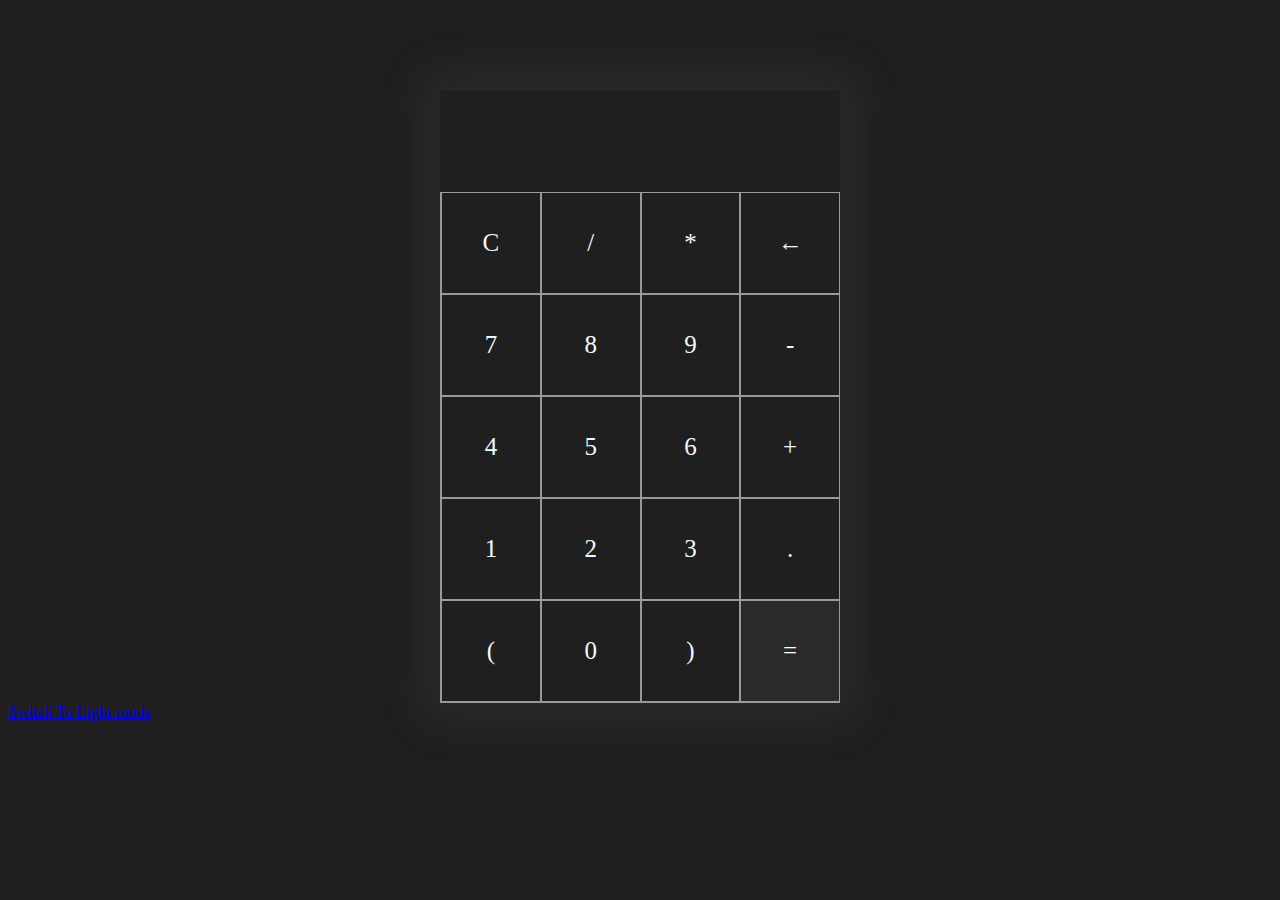
==== Index Dark mode.html @ a716e0d7 "Add files via upload" ====
<html lang="en">
<head>
    <meta charset="UTF-8">
    <meta name="viewport" content="width=device-width, initial-scale=1.0">
    <title>Web Calculator</title>
    <link rel="stylesheet" href="assets\css\Dark mode.css">
    <link rel="icon" type="image/x-icon" href="assets\Favicon.png">
</head>
<body>
    <section>
        <div class="container">
            <div id="display"></div>
            <div class="buttons">
                <div class="button">C</div>
                <div class="button">/</div>
                <div class="button">*</div>
                <div class="button">&larr;</div>
                <div class="button">7</div>
                <div class="button">8</div>
                <div class="button">9</div>
                <div class="button">-</div>
                <div class="button">4</div>
                <div class="button">5</div>
                <div class="button">6</div>
                <div class="button">+</div>
                <div class="button">1</div>
                <div class="button">2</div>
                <div class="button">3</div>
                <div class="button">.</div>
                <div class="button">(</div>
                <div class="button">0</div>
                <div class="button">)</div>
                <div id="equal" class="button">=</div>
            </div>
        </div>
    </section>
    <a href="index.html">Switch To Light mode</a>
    <script src="assets\js\index.js"></script>
</body>
</html>
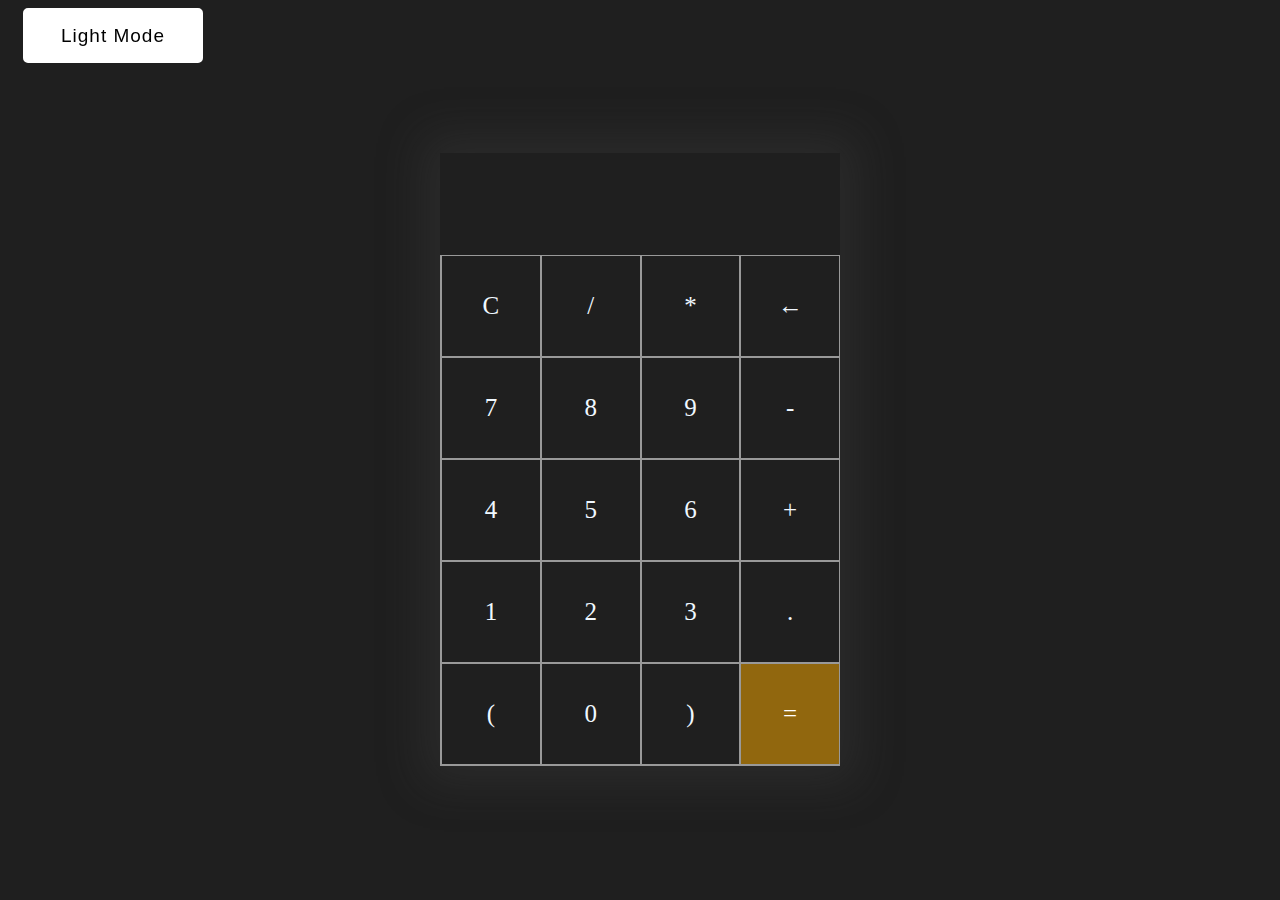
==== commit 3f3e8df2: "Add files via upload" ====
--- a/Index Dark mode.html
+++ b/Index Dark mode.html
@@ -7,6 +7,7 @@
     <link rel="icon" type="image/x-icon" href="assets\Favicon.png">
 </head>
 <body>
+    <span><a href="index.html"></a></span>
     <section>
         <div class="container">
             <div id="display"></div>
@@ -33,8 +34,8 @@
                 <div id="equal" class="button">=</div>
             </div>
         </div>
+        
     </section>
-    <a href="index.html">Switch To Light mode</a>
     <script src="assets\js\index.js"></script>
 </body>
 </html>